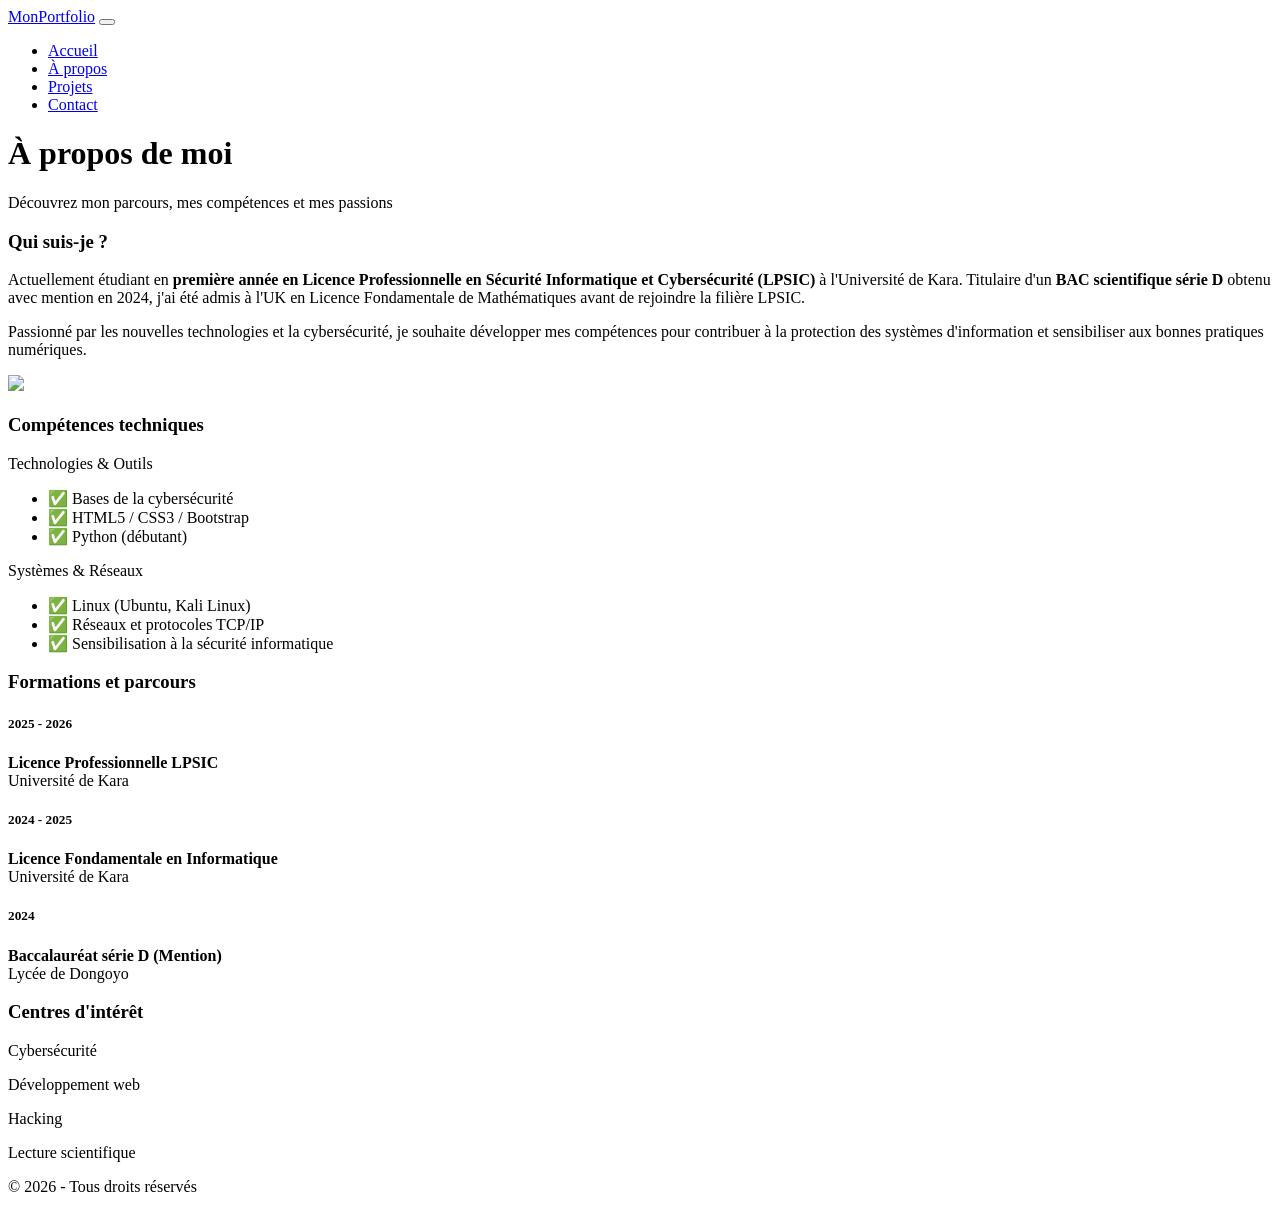
==== a-propos.html @ 1cbf698c "Rename Apropos.html to a-propos.html" ====
<!DOCTYPE html>
<html lang="fr">
<head>
    <meta charset="UTF-8">
    <meta name="viewport" content="width=device-width, initial-scale=1.0">
    <title>À propos de moi - Mon CV</title>
    <link href="bootstrap-5.2.3-dist/css/bootstrap.min.css" rel="stylesheet">
</head>
<body>
    <nav class="navbar navbar-expand-lg navbar-dark bg-uk fixed-top">
        <div class="container">
            <a class="navbar-brand text-warning fw-bold" href="Accueil.html">MonPortfolio</a>
            <button class="navbar-toggler" type="button" data-bs-toggle="collapse" data-bs-target="#navbarNav">
                <span class="navbar-toggler-icon"></span>
            </button>
            <div class="collapse navbar-collapse,bg-primary" id="navbarNav">
                <ul class="navbar-nav ms-auto">
                    <li class="nav-item"><a class="nav-link" href="Accueil.html">Accueil</a></li>
                    <li class="nav-item"><a class="nav-link active" href="Apropos.html">À propos</a></li>
                    <li class="nav-item"><a class="nav-link" href="Projets.html">Projets</a></li>
                    <li class="nav-item"><a class="nav-link" href="Contacts.html">Contact</a></li>
                </ul>
            </div>
        </div>
    </nav>
    <div class="container mt-5 pt-5">
        <div class="row mb-5">
            <div class="col-12 text-center">
                <h1 class="display-5 fw-bold text-primary">À propos de moi</h1>
                <p class="lead text-secondary">Découvrez mon parcours, mes compétences et mes passions</p>
                <div class="border-bottom border-warning w-25 mx-auto mt-3"></div>
            </div>
        </div>
        <div class="row align-items-center mb-5 p-4 bg-light rounded shadow">
            <div class="col-md-8">
                <h3 class="text-primary"><i class="fas fa-user-graduate"></i> Qui suis-je ?</h3>
                <p class="mt-3">
                    Actuellement étudiant en <strong class="text-warning">première année en Licence Professionnelle en Sécurité Informatique et Cybersécurité (LPSIC)</strong> 
                    à l'Université de Kara. Titulaire d'un <strong class="text-warning">BAC scientifique série D</strong> obtenu avec mention en 2024, 
                    j'ai été admis à l'UK en Licence Fondamentale de Mathématiques avant de rejoindre la filière LPSIC.
                </p>
                <p>
                    Passionné par les nouvelles technologies et la cybersécurité, je souhaite développer mes compétences 
                    pour contribuer à la protection des systèmes d'information et sensibiliser aux bonnes pratiques numériques.
                </p>
            </div>
            <div class="col-md-4 text-center">
                <div>
                    <i></i>
                    <img src="file:///C:/Users/HP/Desktop/Projet.html/Image.html/t%E9l%E9chargement%20%281%29.jpg">
                </div>
            </div>
        </div>
        <div class="row mb-5">
            <div class="col-12">
                <h3 class="text-primary text-center mb-4"><i class="fas fa-code"></i> Compétences techniques</h3>
                <div class="row g-4">
                    <div class="col-md-6">
                        <div class="card h-100 border-warning">
                            <div class="card-header bg-primary text-white">
                                <i class="fas fa-tools"></i> Technologies & Outils
                            </div>
                            <ul class="list-group list-group-flush">
                                <li class="list-group-item">✅ Bases de la cybersécurité</li>
                                <li class="list-group-item">✅ HTML5 / CSS3 / Bootstrap</li>
                                <li class="list-group-item">✅ Python (débutant)</li>
                            </ul>
                        </div>
                    </div>
                    <div class="col-md-6">
                        <div class="card h-100 border-warning">
                            <div class="card-header bg-primary text-white">
                                <i class="fas fa-network-wired"></i> Systèmes & Réseaux
                            </div>
                            <ul class="list-group list-group-flush">
                                <li class="list-group-item">✅ Linux (Ubuntu, Kali Linux)</li>
                                <li class="list-group-item">✅ Réseaux et protocoles TCP/IP</li>
                                <li class="list-group-item">✅ Sensibilisation à la sécurité informatique</li>
                            </ul>
                        </div>
                    </div>
                </div>
            </div>
        </div>
        <div class="row mb-5">
            <div class="col-12">
                <h3 class="text-primary text-center mb-4"><i class="fas fa-graduation-cap"></i> Formations et parcours</h3>
                <div class="row g-4">
                    <div class="col-md-4">
                        <div class="card h-100 border-warning">
                            <div class="card-body text-center">
                                <i class="fas fa-calendar-alt text-warning fa-2x mb-2"></i>
                                <h5 class="card-title text-primary">2025 - 2026</h5>
                                <p class="card-text"><strong>Licence Professionnelle LPSIC</strong><br>Université de Kara</p>
                            </div>
                        </div>
                    </div>
                    <div class="col-md-4">
                        <div class="card h-100 border-warning">
                            <div class="card-body text-center">
                                <i class="fas fa-calendar-alt text-warning fa-2x mb-2"></i>
                                <h5 class="card-title text-primary">2024 - 2025</h5>
                                <p class="card-text"><strong>Licence Fondamentale en Informatique</strong><br>Université de Kara</p>
                            </div>
                        </div>
                    </div>
                    <div class="col-md-4">
                        <div class="card h-100 border-warning">
                            <div class="card-body text-center">
                                <i class="fas fa-calendar-alt text-warning fa-2x mb-2"></i>
                                <h5 class="card-title text-primary">2024</h5>
                                <p class="card-text"><strong>Baccalauréat série D (Mention)</strong><br>Lycée de Dongoyo</p>
                            </div>
                        </div>
                    </div>
                </div>
            </div>
        </div>
        <div class="row mb-5">
            <div class="col-12">
                <h3 class="text-primary text-center mb-4"><i class="fas fa-heart"></i> Centres d'intérêt</h3>
                <div class="row text-center g-4">
                    <div class="col-md-3 col-sm-6">
                        <div class="p-3 bg-light rounded shadow-sm">
                            <i class="fas fa-shield-alt fa-3x text-warning"></i>
                            <p class="mt-2 fw-bold">Cybersécurité</p>
                        </div>
                    </div>
                    <div class="col-md-3 col-sm-6">
                        <div class="p-3 bg-light rounded shadow-sm">
                            <i class="fas fa-laptop-code fa-3x text-warning"></i>
                            <p class="mt-2 fw-bold">Développement web</p>
                        </div>
                    </div>
                    <div class="col-md-3 col-sm-6">
                        <div class="p-3 bg-light rounded shadow-sm">
                            <i class="fas fa-hacker-news fa-3x text-warning"></i>
                            <p class="mt-2 fw-bold">Hacking</p>
                        </div>
                    </div>
                    <div class="col-md-3 col-sm-6">
                        <div class="p-3 bg-light rounded shadow-sm">
                            <i class="fas fa-book fa-3x text-warning"></i>
                            <p class="mt-2 fw-bold">Lecture scientifique</p>
                        </div>
                    </div>
                </div>
            </div>
        </div>
    </div>
    <footer class="bg-uk text-white text-center py-3 mt-5">
        <p class="mb-0">&copy; 2026 - Tous droits réservés</p>
    </footer>
    <script src="https://cdn.jsdelivr.net/npm/bootstrap@5.3.0-alpha1/dist/js/bootstrap.bundle.min.js"></script>
</body>
</html>
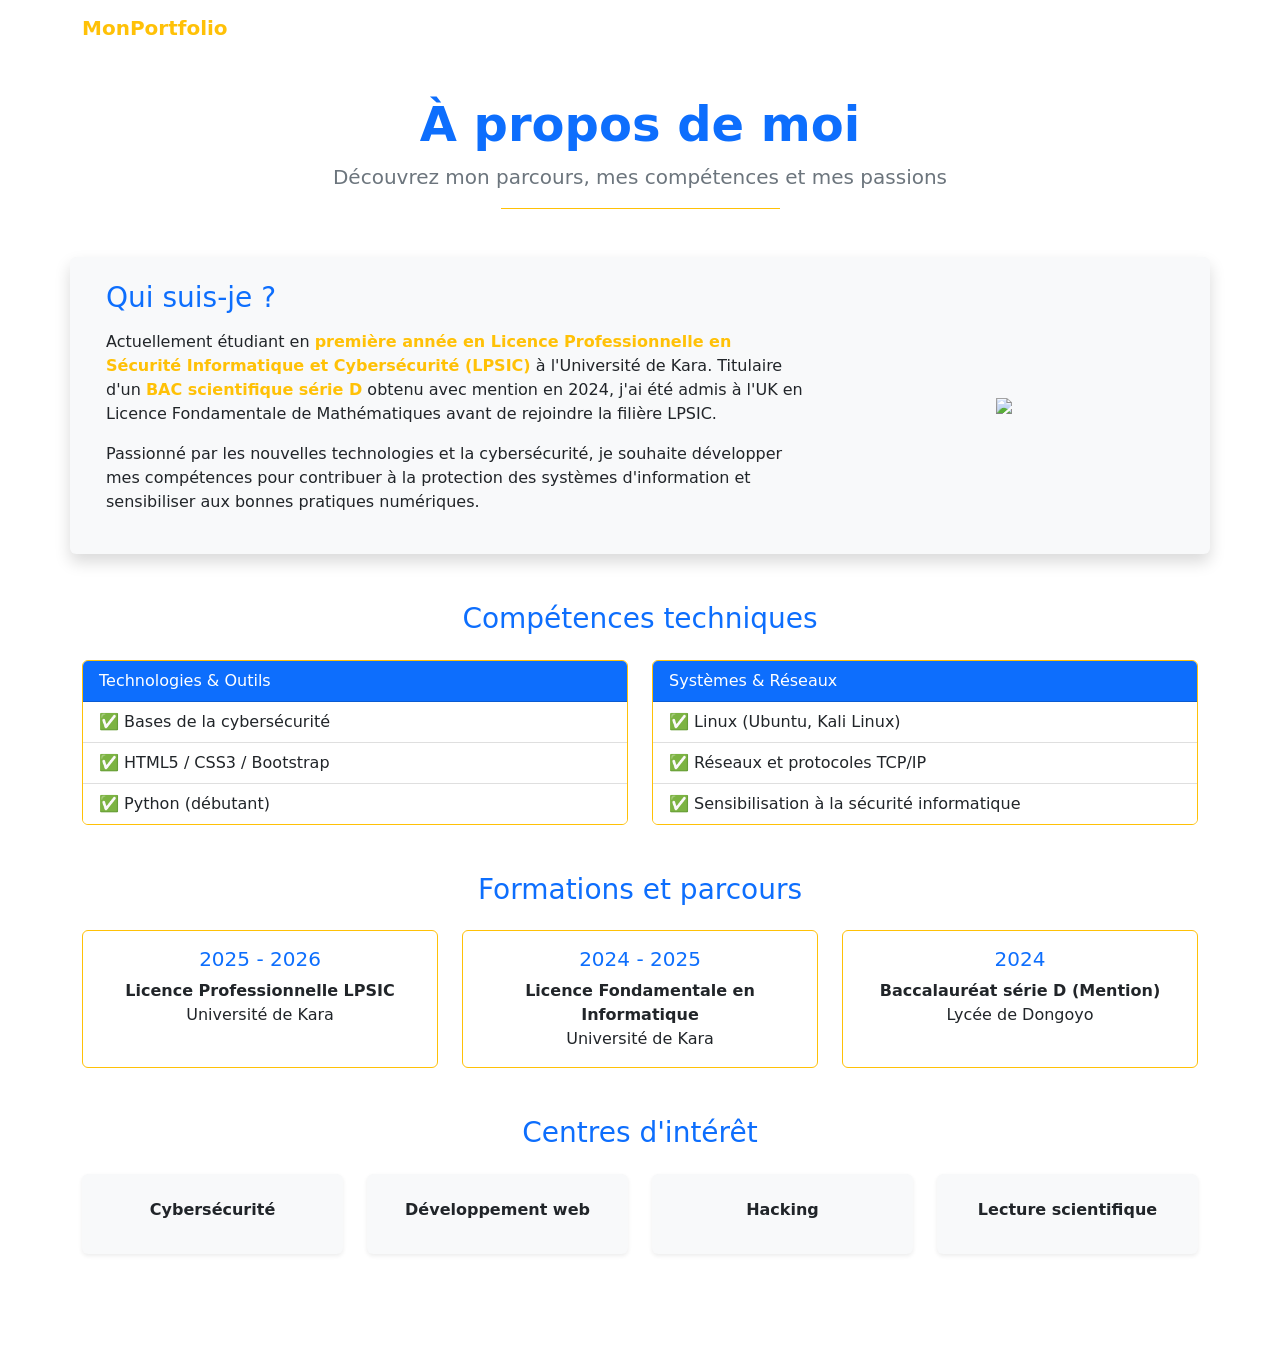
==== commit 4b947fd4: "Update a-propos.html" ====
--- a/a-propos.html
+++ b/a-propos.html
@@ -4,7 +4,7 @@
     <meta charset="UTF-8">
     <meta name="viewport" content="width=device-width, initial-scale=1.0">
     <title>À propos de moi - Mon CV</title>
-    <link href="bootstrap-5.2.3-dist/css/bootstrap.min.css" rel="stylesheet">
+   <link rel="stylesheet" href="bootstrap.min.css">
 </head>
 <body>
     <nav class="navbar navbar-expand-lg navbar-dark bg-uk fixed-top">
